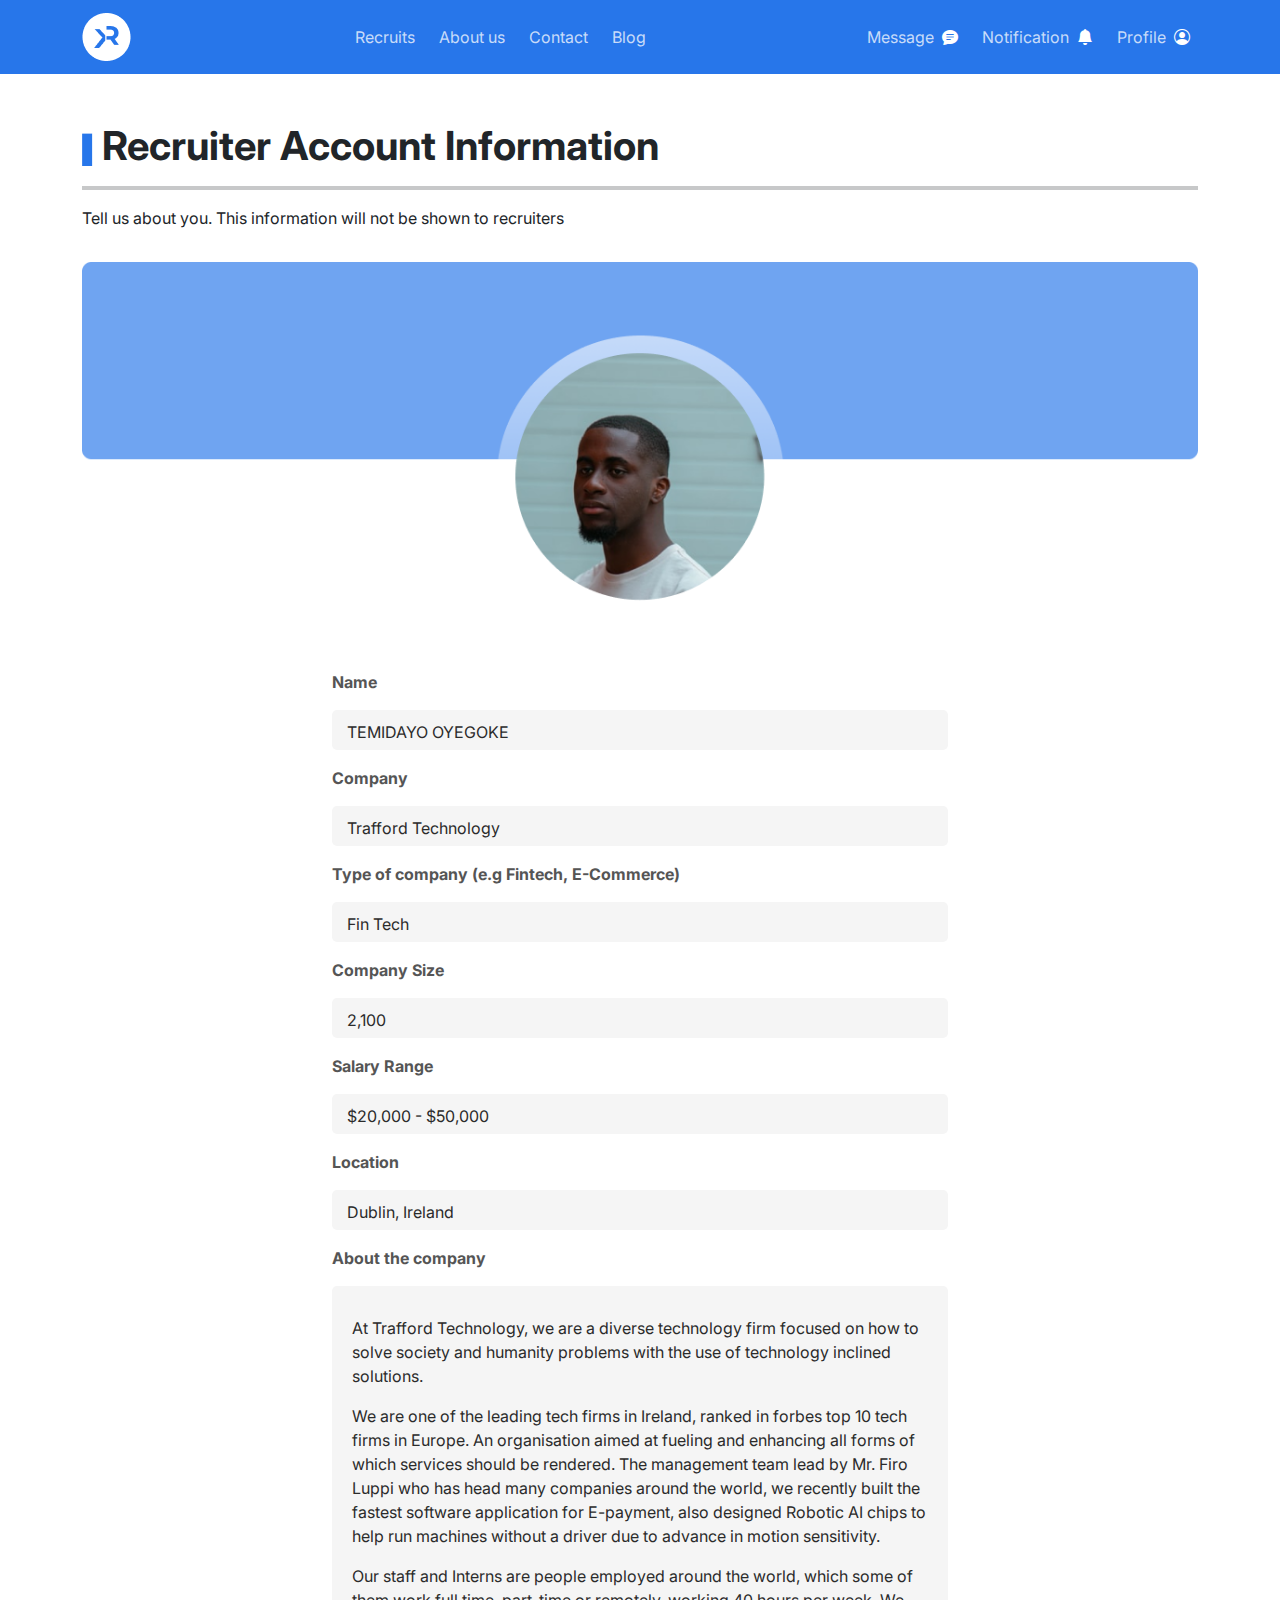
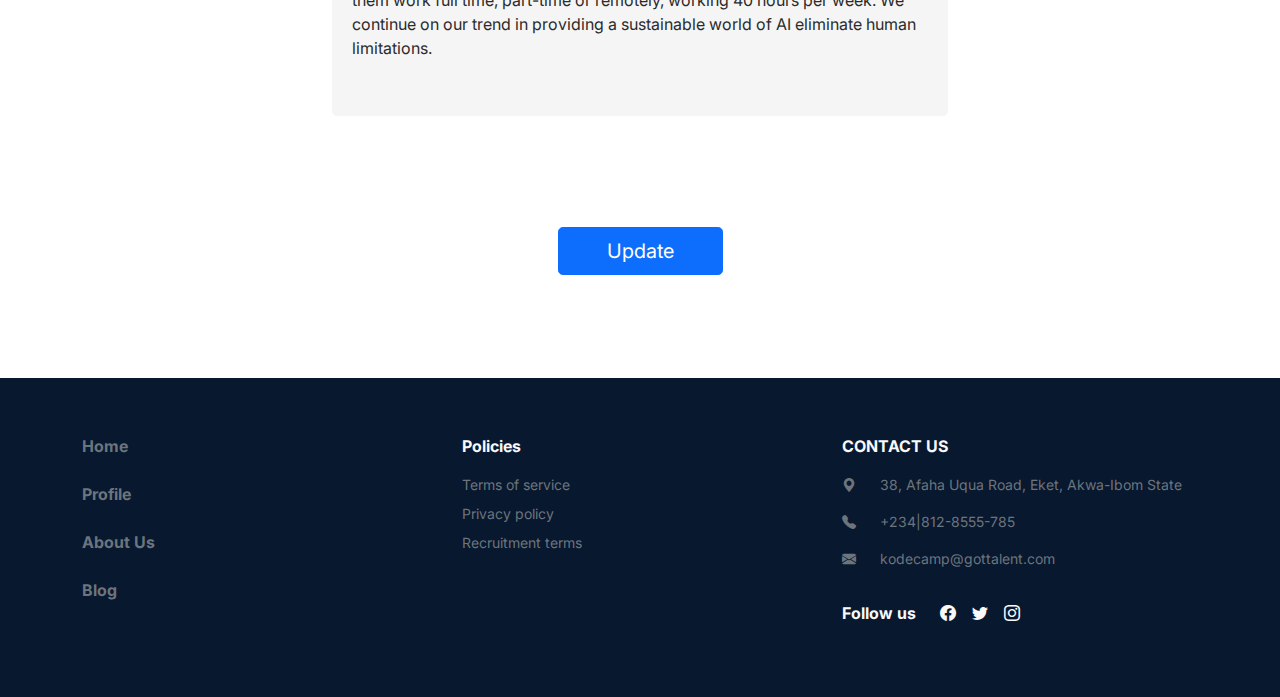
==== index.html @ 7f51b250 "first commit" ====
<!DOCTYPE html>
<html lang="en">
<head>
    <meta charset="UTF-8">
    <meta http-equiv="X-UA-Compatible" content="IE=edge">
    <meta name="viewport" content="width=device-width, initial-scale=1.0">
    <link rel="stylesheet" href="css/bootstrap.min.css">
    <link rel="stylesheet" href="css/profile-page.css">
    <!-- BOOTSTRAP ICON -->
    <link rel="stylesheet" href="https://cdn.jsdelivr.net/npm/bootstrap-icons@1.8.3/font/bootstrap-icons.css">
    <!-- GOOGLE FONT -->
    <link rel="preconnect" href="https://fonts.googleapis.com">
    <link rel="preconnect" href="https://fonts.gstatic.com" crossorigin>
    <link href="https://fonts.googleapis.com/css2?family=Inter&display=swap" rel="stylesheet">
    <title>Profile Page</title>
</head>
<body>
    <header>
        <nav class="navbar navbar-expand-lg navbar-dark bg-blue">
            <div class="container">
              <a class="navbar-brand me-5 pe-5 active" aria-current="page" href="home.html"><img src="img/pp-logo.png" alt="Logo"></a>
              <button class="navbar-toggler" type="button" data-bs-toggle="collapse" data-bs-target="#navbarSupportedContent" aria-controls="navbarSupportedContent" aria-expanded="false" aria-label="Toggle navigation">
                <span class="navbar-toggler-icon"></span>
              </button>
              <div class="collapse navbar-collapse" id="navbarSupportedContent">
                <ul class="navbar-nav ms-lg-5 ps-lg-5 mb-2 mb-lg-0">
                  <li class="nav-item">
                    <a class="nav-link ms-lg-4" href="recruit.html">Recruits</a>
                  </li>
                  <li class="nav-item">
                    <a class="nav-link ms-lg-2" href="about-us-logged-in.html">About us</a>
                  </li>
                  <li class="nav-item">
                    <a class="nav-link ms-lg-2" href="contact-page-logged-in.html">Contact</a>
                  </li>
                  <li class="nav-item">
                    <a class="nav-link ms-lg-2" href="blog-login.html">Blog</a>
                  </li>
                </ul>
                <ul class="navbar-nav ms-lg-auto mb-2 mb-lg-0">
                    <li class="nav-item">
                      <a class="nav-link me-lg-2" href="message.html">Message<i class="bi bi-chat-text-fill text-white ms-2"></i></a>
                    </li>
                    <li class="nav-item">
                      <a class="nav-link me-lg-2" href="#">Notification<i class="bi bi-bell-fill text-white ms-2"></i></a>
                    </li>
                    <li class="nav-item">
                      <a class="nav-link" href="#">Profile<i class="bi bi-person-circle text-white ms-2"></i></a>
                    </li>
                </ul>
              </div>
            </div>
          </nav>
    </header>
    <div class="recruiter-info py-5">
        <div class="container">
            <h2 class="fs-1 pt fw-bold"><img src="img/pp-rectangle.png" alt=""> Recruiter Account Information</h2>
            <hr class="pt-1">
            <p>Tell us about you. This information will not be shown to recruiters</p>
            <img src="img/pp-picture.png" class="img-fluid mt-3" alt="">
        </div>
    </div>
    <div class="profile-info">
        <div class="container p-container w-50">
            <div class="row">
                <div class="col-lg-12">
                    <p class="fw-bold">Name</p>
                    <p class="input-box">TEMIDAYO OYEGOKE</p>
                </div>
                <div class="col-lg-12">
                    <p class="fw-bold">Company</p>
                    <p class="input-box">Trafford Technology</p>
                </div>
                <div class="col-lg-12 long-word">
                    <p class="fw-bold">Type of company (e.g Fintech, E-Commerce)</p>
                    <p class="input-box">Fin Tech</p>
                </div>
                <div class="col-lg-12">
                    <p class="fw-bold">Company Size</p>
                    <p class="input-box">2,100</p>
                </div>
                <div class="col-lg-12">
                    <p class="fw-bold">Salary Range</p>
                    <p class="input-box">$20,000 - $50,000</p>
                </div>
                <div class="col-lg-12">
                    <p class="fw-bold">Location</p>
                    <p class="input-box">Dublin, Ireland</p>
                </div>
                <div class="col-lg-12 mb-5 pb-5">
                    <p class="fw-bold">About the company</p>
                    <div class="input-box1 ">
                        <p>At Trafford Technology, we are a diverse technology firm focused on how to solve society and humanity problems with the use of technology inclined solutions.</p> <p> We are one of the leading tech firms in Ireland, ranked in forbes top 10 tech firms in Europe. An organisation aimed at fueling and enhancing all forms of which services should be rendered. The management team lead by Mr. Firo Luppi who has head many companies around the world, we recently built the fastest software application for E-payment, also designed Robotic AI chips to help run machines without a driver due to advance in motion sensitivity.</p> <p> Our staff and Interns are people employed around the world, which some of them work full time, part-time or remotely, working 40 hours per week. We continue on our trend in providing a sustainable world of AI eliminate human limitations.</p>
                    </div>
                </div>
            </div>
            <div class="btn d-flex align-items-center justify-content-center my-5">
                <a href="updated-pp.html" role="button" class="btn btn-primary btn-lg px-5 py-2 mb-5">Update</a>
            </div>
        </div>
    </div>
    <!-- <div class="form container w-50 pb-5">
        <div class="mb-3">
            <label for="exampleFormControlInput1" class="form-label fw-bold">Name</label>
            <input type="text" class="form-control border-0 form-color" id="exampleFormControlInput1" placeholder="TEMIDAYO OYEGOKE">
        </div>
        <div class="mb-3">
            <label for="exampleFormControlInput1" class="form-label fw-bold">Company</label>
            <input type="text" class="form-control border-0 form-color" id="exampleFormControlInput1" placeholder="Trafford Technology">
        </div>
        <div class="mb-3">
            <label for="exampleFormControlInput1" class="form-label fw-bold">Type of company (e.g Fintech, E-Commerce)</label>
            <input type="text" class="form-control border-0 form-color" id="exampleFormControlInput1" placeholder="Fin Tech">
        </div>
        <div class="mb-3 ">
            <label for="exampleFormControlInput1" class="form-label fw-bold">Company Size</label>
            <input type="text" class="form-control border-0 form-color" id="exampleFormControlInput1" placeholder="2,100">
        </div>
        <div class="mb-3">
            <label for="exampleFormControlInput1" class="form-label fw-bold">Salary Range </label>
            <input type="text" class="form-control border-0 form-color" id="exampleFormControlInput1" placeholder="$20,000 - $50,000">
        </div>
        <div class="mb-3">
            <label for="exampleFormControlInput1" class="form-label fw-bold">Location</label>
            <input type="text" class="form-control border-0 form-color" id="exampleFormControlInput1" placeholder="Dublin, Ireland">
        </div>
        <div class="mb-3">
            <label for="exampleFormControlTextarea1" class="form-label fw-bold">About the company</label>
            <textarea class="form-control border-0 form-color pt-3" id="exampleFormControlTextarea1" rows="14">At Trafford Technology, we are a diverse technology firm focused on how to solve society and humanity problems with the use of technology inclined solutions.
                
We are one of the leading tech firms in Ireland, ranked in forbes top 10 tech firms in Europe. An organisation aimed at fueling and enhancing all forms of which services should be rendered. The management team lead by Mr. Firo Luppi who has head many companies around the world, we recently built the fastest software application for E-payment, also designed Robotic AI chips to help run machines without a driver due to advance in motion sensitivity.

Our staff and Interns are people employed around the world, which some of them work full time, part-time or remotely, working 40 hours per week. We continue on our trend in providing a sustainable world of AI eliminate human limitations.
            </textarea>
        </div>
        <div class="btn d-flex align-items-center justify-content-center mt-5">
            <a href="updated-pp.html" role="button" class="btn btn-primary btn-lg px-5 py-2 mb-5">Update</a>
        </div>
    </div> -->
    <footer class="bg-footer">
        <div class="container py-5">
            <div class="row py-2">
                <div class="col-lg-8 col-md-8 col-12">
                    <div class="row">
                        <div class="col-lg-6 col-md-6 col-12">
                            <ul class="list-unstyled fw-bold">
                                <li class="mb-4">
                                    <a class="text-decoration-none link-secondary" href="home.html">Home</a>
                                </li>
                                <li class="mb-4">
                                    <a class="text-decoration-none link-secondary" href="#">Profile</a>
                                </li>
                                <li class="mb-4">
                                    <a class="text-decoration-none link-secondary" href="about-us-logged-in.html">About Us</a>
                                </li>
                                <li class="mb-4">
                                    <a class="text-decoration-none link-secondary" href="blog-login.html">Blog</a>
                                </li>
                            </ul>
                        </div>
                        <div class="col-lg-6 col-md-6 col-12">
                            <p class="fw-bold text-light">Policies</p>
                                <ul class="list-unstyled fs-14">
                                    <li class="pb-2">
                                        <a class="text-decoration-none link-secondary" href="#">Terms of service</a>
                                    </li>
                                    <li class="pb-2">
                                        <a class="text-decoration-none link-secondary" href="#">Privacy policy</a>
                                    </li>
                                    <li class="pb-2">
                                        <a class="text-decoration-none link-secondary" href="#">Recruitment terms</a>
                                    </li>
                                </ul>
                        </div>
                    </div>
                </div>
                <div class="col-lg-4 col-md-4 col-12">
                    <p class="fw-bold text-light">CONTACT US</p>
                    <ul class="list-unstyled fs-14">
                        <li>
                            <div class="d-flex text-secondary">
                                <i class="bi bi-geo-alt-fill me-4"></i>
                                <p>38, Afaha Uqua Road, Eket, Akwa-Ibom State</p>
                            </div>
                        </li>
                        <li>
                            <div class="d-flex text-secondary">
                                <i class="bi bi-telephone-fill me-4"></i>
                                <p>+234|812-8555-785</p>
                            </div>
                        </li>
                        <li>
                            <div class="d-flex text-secondary">
                                <i class="bi bi-envelope-fill me-4"></i>
                                <p>kodecamp@gottalent.com</p>
                            </div>
                        </li>
                    </ul>
                    <div class="d-flex">
                        <p class="fw-bold text-light me-4">Follow us</p>
                        <a href="#" class="me-3 text-decoration-none link-light"><i class="bi bi-facebook"></i></a>
                        <a href="#" class="me-3 text-decoration-none link-light"><i class="bi bi-twitter"></i></a>
                        <a href="#" class="me-3 text-decoration-none link-light"><i class="bi bi-instagram"></i></a>
                    </div>
                    
                </div>
            </div>
        </div>
    </footer>
    <script src="js/bootstrap.min.js"></script>
</body>
</html>
---- css/profile-page.css ----
body{font-family: 'Inter', sans-serif;}

.bg-blue {
    background-color: rgba(39, 118, 234, 1);
}

.navbar-dark .navbar-nav .nav-link {
    color: rgba(255,255,255,.75);
}

.bg-footer {
    background-color: rgba(8, 24, 47, 1);
}

.fs-14 {
    font-size: 14px;
}

.mobile {
    display: none;
}

.profile-info{
    color: #555555;
}

/* .form-color{
    background-color: #F5F5F5;
} */

.input-box{
    color: #2B2B2B;
    background-color: #F5F5F5;
    padding: 10px 15px;
    border-radius: 5px;
    height: 40px;
    width: 100%;
}

.input-box1{
    color: #2B2B2B;
    background-color: #F5F5F5;
    padding: 30px 20px 0;
    border-radius: 5px;
    height: 100%;
    width: 100%;
}

@media (max-width: 992px) {
    .mobile {
        display: block;
    }

    .navbar-nav i {
        display: none;
    }

    .navbar-nav {
        font-weight: bold;
    }
}

@media(max-width: 769px){
    .p-container{
        width: 75% !important;
    }

    /* .form{
        width: 75% !important;
    } */
}

@media(max-width: 426px){
    /* .form{
        width: 100% !important;
    } */
    .p-container{
        width: 100% !important;
    }
}
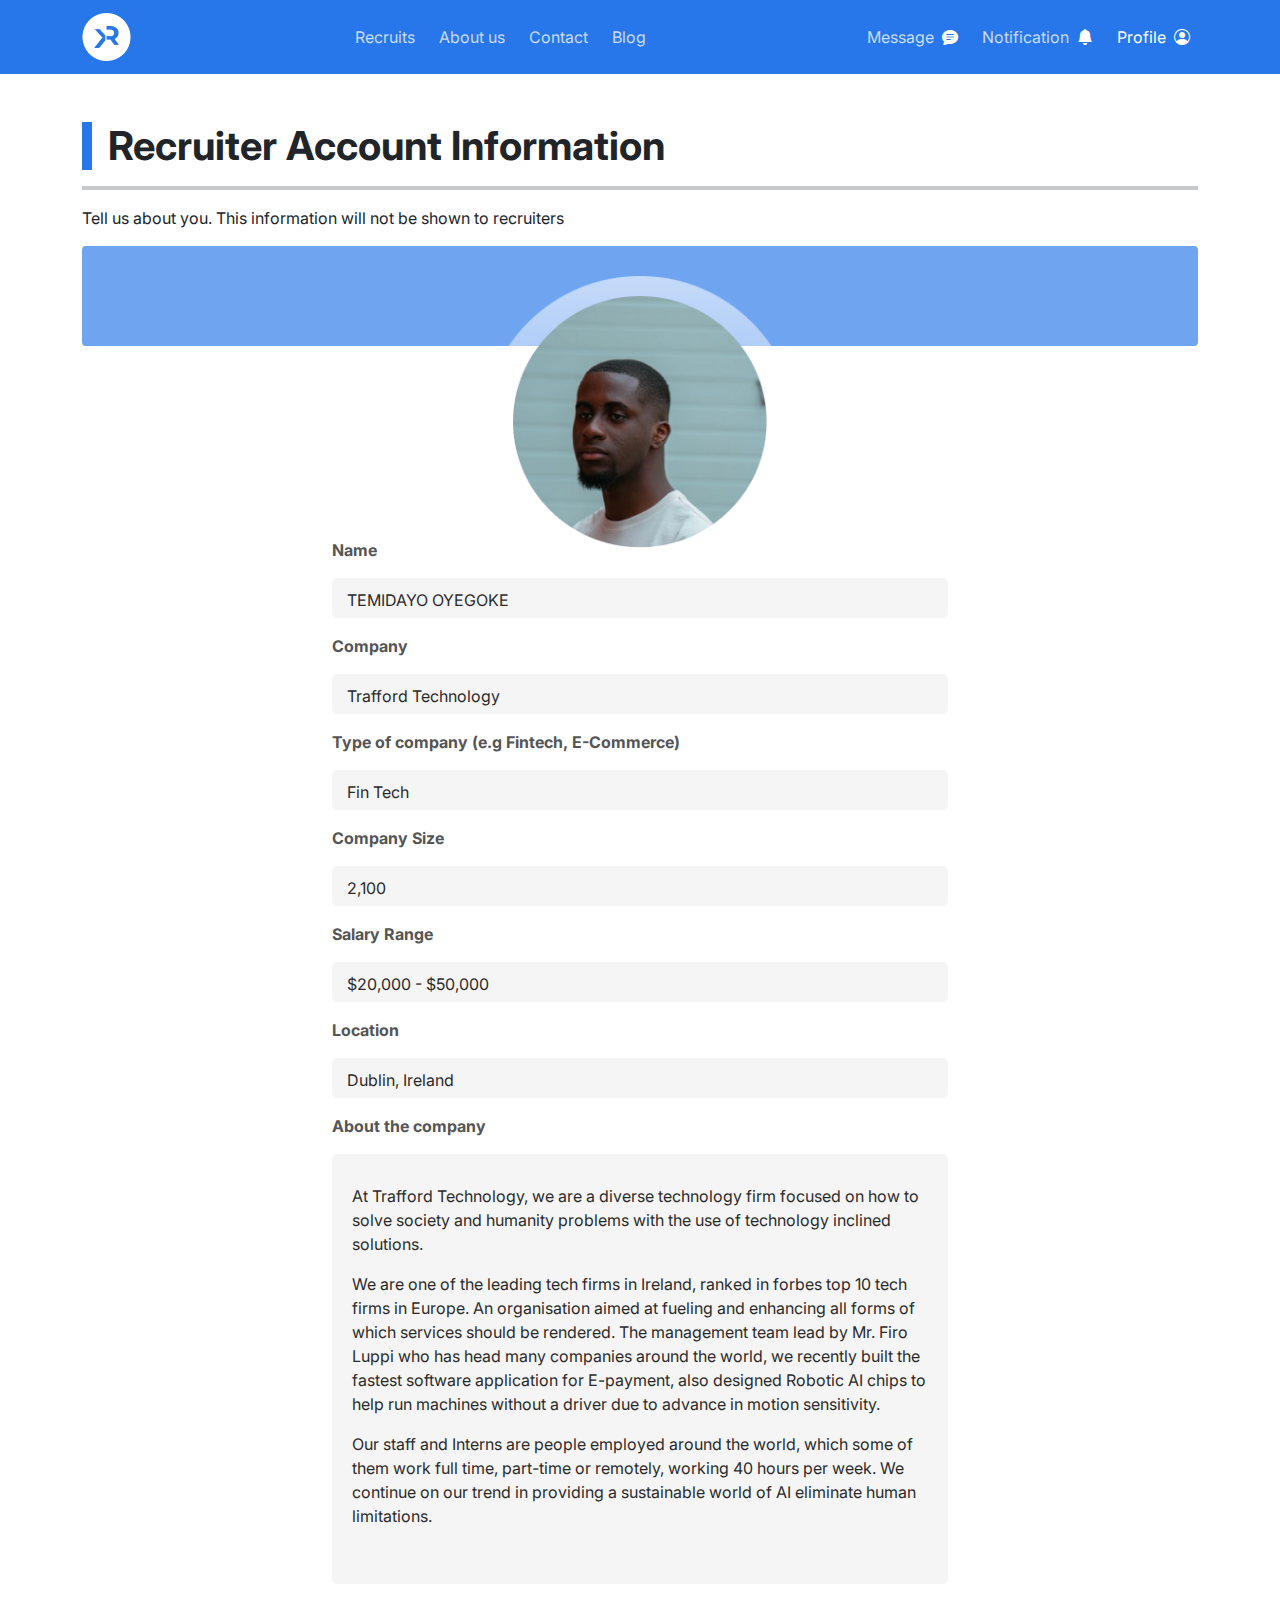
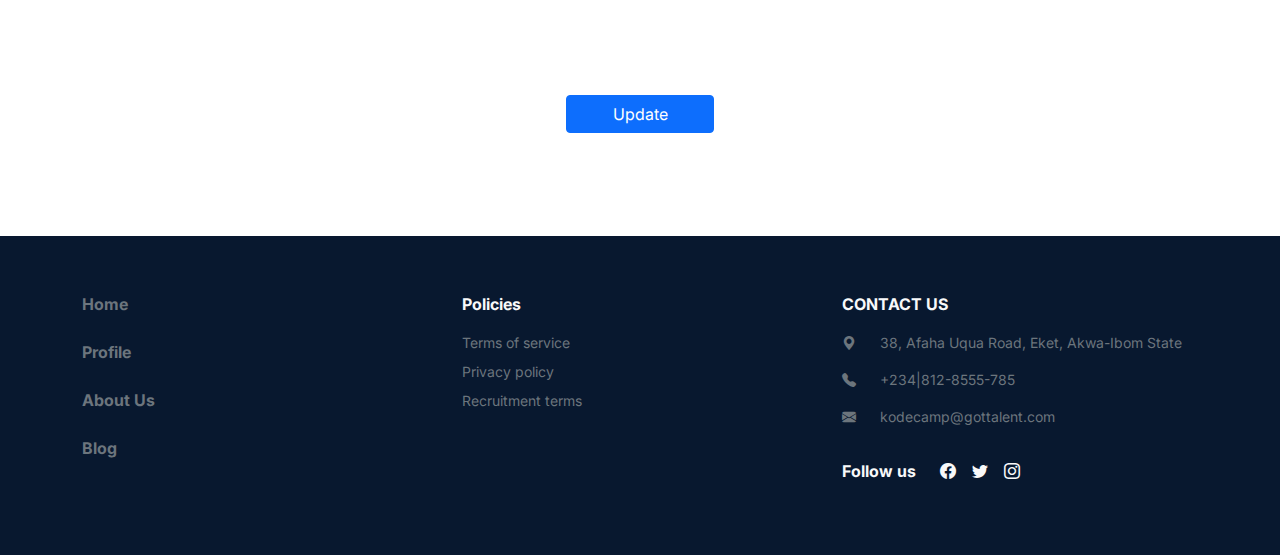
==== commit 840840d4: "changes" ====
--- a/index.html
+++ b/index.html
@@ -18,12 +18,15 @@
     <header>
         <nav class="navbar navbar-expand-lg navbar-dark bg-blue">
             <div class="container">
-              <a class="navbar-brand me-5 pe-5 active" aria-current="page" href="home.html"><img src="img/pp-logo.png" alt="Logo"></a>
+              <a class="navbar-brand me-5 pe-5" aria-current="page" href="home.html"><img src="img/pp-logo.png" alt="Logo"></a>
               <button class="navbar-toggler" type="button" data-bs-toggle="collapse" data-bs-target="#navbarSupportedContent" aria-controls="navbarSupportedContent" aria-expanded="false" aria-label="Toggle navigation">
                 <span class="navbar-toggler-icon"></span>
               </button>
               <div class="collapse navbar-collapse" id="navbarSupportedContent">
                 <ul class="navbar-nav ms-lg-5 ps-lg-5 mb-2 mb-lg-0">
+                  <li class="nav-item">
+                    <a class="nav-link ms-lg-4 mobile active" aria-current="page" href="home.html">Home</a>
+                  </li>
                   <li class="nav-item">
                     <a class="nav-link ms-lg-4" href="recruit.html">Recruits</a>
                   </li>
@@ -45,22 +48,30 @@
                       <a class="nav-link me-lg-2" href="#">Notification<i class="bi bi-bell-fill text-white ms-2"></i></a>
                     </li>
                     <li class="nav-item">
-                      <a class="nav-link" href="#">Profile<i class="bi bi-person-circle text-white ms-2"></i></a>
+                      <a class="nav-link active" href="profile-page.html">Profile<i class="bi bi-person-circle text-white ms-2"></i></a>
+                    </li>
+                    <li class="nav-item">
+                      <a class="nav-link mobile" href="sign-in.html">Logout</a>
                     </li>
                 </ul>
               </div>
             </div>
           </nav>
     </header>
-    <div class="recruiter-info py-5">
-        <div class="container">
-            <h2 class="fs-1 pt fw-bold"><img src="img/pp-rectangle.png" alt=""> Recruiter Account Information</h2>
-            <hr class="pt-1">
-            <p>Tell us about you. This information will not be shown to recruiters</p>
-            <img src="img/pp-picture.png" class="img-fluid mt-3" alt="">
+    <div class="recruiter-info container py-5">
+        <div class="row">
+            <div class="col-12">
+                <h2 class="fs-1 pt fw-bold ps-3" style="border-left: 10px solid #2776EA;">Recruiter Account Information</h2>
+                <hr class="pt-1">
+                <p>Tell us about you. This information will not be shown to recruiters</p>
+                <div style="height: 100px; background: #6FA4F1;" class="rounded images position-relative mb-5">
+                    <img src="img/pp-circle.png" class="position-absolute img1 start-50 translate-middle-x img-fluid" alt="">
+                    <img src="img/pp-man.png" class="position-absolute top-50 img2 start-50 translate-middle-x img-fluid" alt="picture">
+                </div>
+            </div>
         </div>
     </div>
-    <div class="profile-info">
+    <div class="profile-info mt-5 pt-lg-5 pt-md-0 pt-0">
         <div class="container p-container w-50">
             <div class="row">
                 <div class="col-lg-12">
@@ -95,54 +106,17 @@
                 </div>
             </div>
             <div class="btn d-flex align-items-center justify-content-center my-5">
-                <a href="updated-pp.html" role="button" class="btn btn-primary btn-lg px-5 py-2 mb-5">Update</a>
+                <a href="updated-pp.html" role="button" class="btn btn-primary mb-5 w-25">Update</a>
             </div>
         </div>
     </div>
-    <!-- <div class="form container w-50 pb-5">
-        <div class="mb-3">
-            <label for="exampleFormControlInput1" class="form-label fw-bold">Name</label>
-            <input type="text" class="form-control border-0 form-color" id="exampleFormControlInput1" placeholder="TEMIDAYO OYEGOKE">
-        </div>
-        <div class="mb-3">
-            <label for="exampleFormControlInput1" class="form-label fw-bold">Company</label>
-            <input type="text" class="form-control border-0 form-color" id="exampleFormControlInput1" placeholder="Trafford Technology">
-        </div>
-        <div class="mb-3">
-            <label for="exampleFormControlInput1" class="form-label fw-bold">Type of company (e.g Fintech, E-Commerce)</label>
-            <input type="text" class="form-control border-0 form-color" id="exampleFormControlInput1" placeholder="Fin Tech">
-        </div>
-        <div class="mb-3 ">
-            <label for="exampleFormControlInput1" class="form-label fw-bold">Company Size</label>
-            <input type="text" class="form-control border-0 form-color" id="exampleFormControlInput1" placeholder="2,100">
-        </div>
-        <div class="mb-3">
-            <label for="exampleFormControlInput1" class="form-label fw-bold">Salary Range </label>
-            <input type="text" class="form-control border-0 form-color" id="exampleFormControlInput1" placeholder="$20,000 - $50,000">
-        </div>
-        <div class="mb-3">
-            <label for="exampleFormControlInput1" class="form-label fw-bold">Location</label>
-            <input type="text" class="form-control border-0 form-color" id="exampleFormControlInput1" placeholder="Dublin, Ireland">
-        </div>
-        <div class="mb-3">
-            <label for="exampleFormControlTextarea1" class="form-label fw-bold">About the company</label>
-            <textarea class="form-control border-0 form-color pt-3" id="exampleFormControlTextarea1" rows="14">At Trafford Technology, we are a diverse technology firm focused on how to solve society and humanity problems with the use of technology inclined solutions.
-                
-We are one of the leading tech firms in Ireland, ranked in forbes top 10 tech firms in Europe. An organisation aimed at fueling and enhancing all forms of which services should be rendered. The management team lead by Mr. Firo Luppi who has head many companies around the world, we recently built the fastest software application for E-payment, also designed Robotic AI chips to help run machines without a driver due to advance in motion sensitivity.
-
-Our staff and Interns are people employed around the world, which some of them work full time, part-time or remotely, working 40 hours per week. We continue on our trend in providing a sustainable world of AI eliminate human limitations.
-            </textarea>
-        </div>
-        <div class="btn d-flex align-items-center justify-content-center mt-5">
-            <a href="updated-pp.html" role="button" class="btn btn-primary btn-lg px-5 py-2 mb-5">Update</a>
-        </div>
-    </div> -->
     <footer class="bg-footer">
         <div class="container py-5">
             <div class="row py-2">
                 <div class="col-lg-8 col-md-8 col-12">
                     <div class="row">
                         <div class="col-lg-6 col-md-6 col-12">
+                            <p class="fw-bold text-light mobile">Quick Links</p>
                             <ul class="list-unstyled fw-bold">
                                 <li class="mb-4">
                                     <a class="text-decoration-none link-secondary" href="home.html">Home</a>
--- a/css/profile-page.css
+++ b/css/profile-page.css
@@ -3,31 +3,28 @@
 .bg-blue {
     background-color: rgba(39, 118, 234, 1);
 }
-
 .navbar-dark .navbar-nav .nav-link {
     color: rgba(255,255,255,.75);
 }
-
 .bg-footer {
     background-color: rgba(8, 24, 47, 1);
 }
-
 .fs-14 {
     font-size: 14px;
 }
-
 .mobile {
     display: none;
 }
-
+.img2 {
+    height: 28vh;
+}
+.img1 {
+    top: 30%;
+    height: 35vh;
+}
 .profile-info{
     color: #555555;
 }
-
-/* .form-color{
-    background-color: #F5F5F5;
-} */
-
 .input-box{
     color: #2B2B2B;
     background-color: #F5F5F5;
@@ -36,7 +33,6 @@
     height: 40px;
     width: 100%;
 }
-
 .input-box1{
     color: #2B2B2B;
     background-color: #F5F5F5;
@@ -45,7 +41,6 @@
     height: 100%;
     width: 100%;
 }
-
 @media (max-width: 992px) {
     .mobile {
         display: block;
@@ -59,22 +54,16 @@
         font-weight: bold;
     }
 }
-
 @media(max-width: 769px){
     .p-container{
         width: 75% !important;
     }
-
-    /* .form{
-        width: 75% !important;
-    } */
 }
-
 @media(max-width: 426px){
-    /* .form{
-        width: 100% !important;
-    } */
     .p-container{
         width: 100% !important;
     }
+    .btn a{
+        width: 40% !important;
+    }
 }
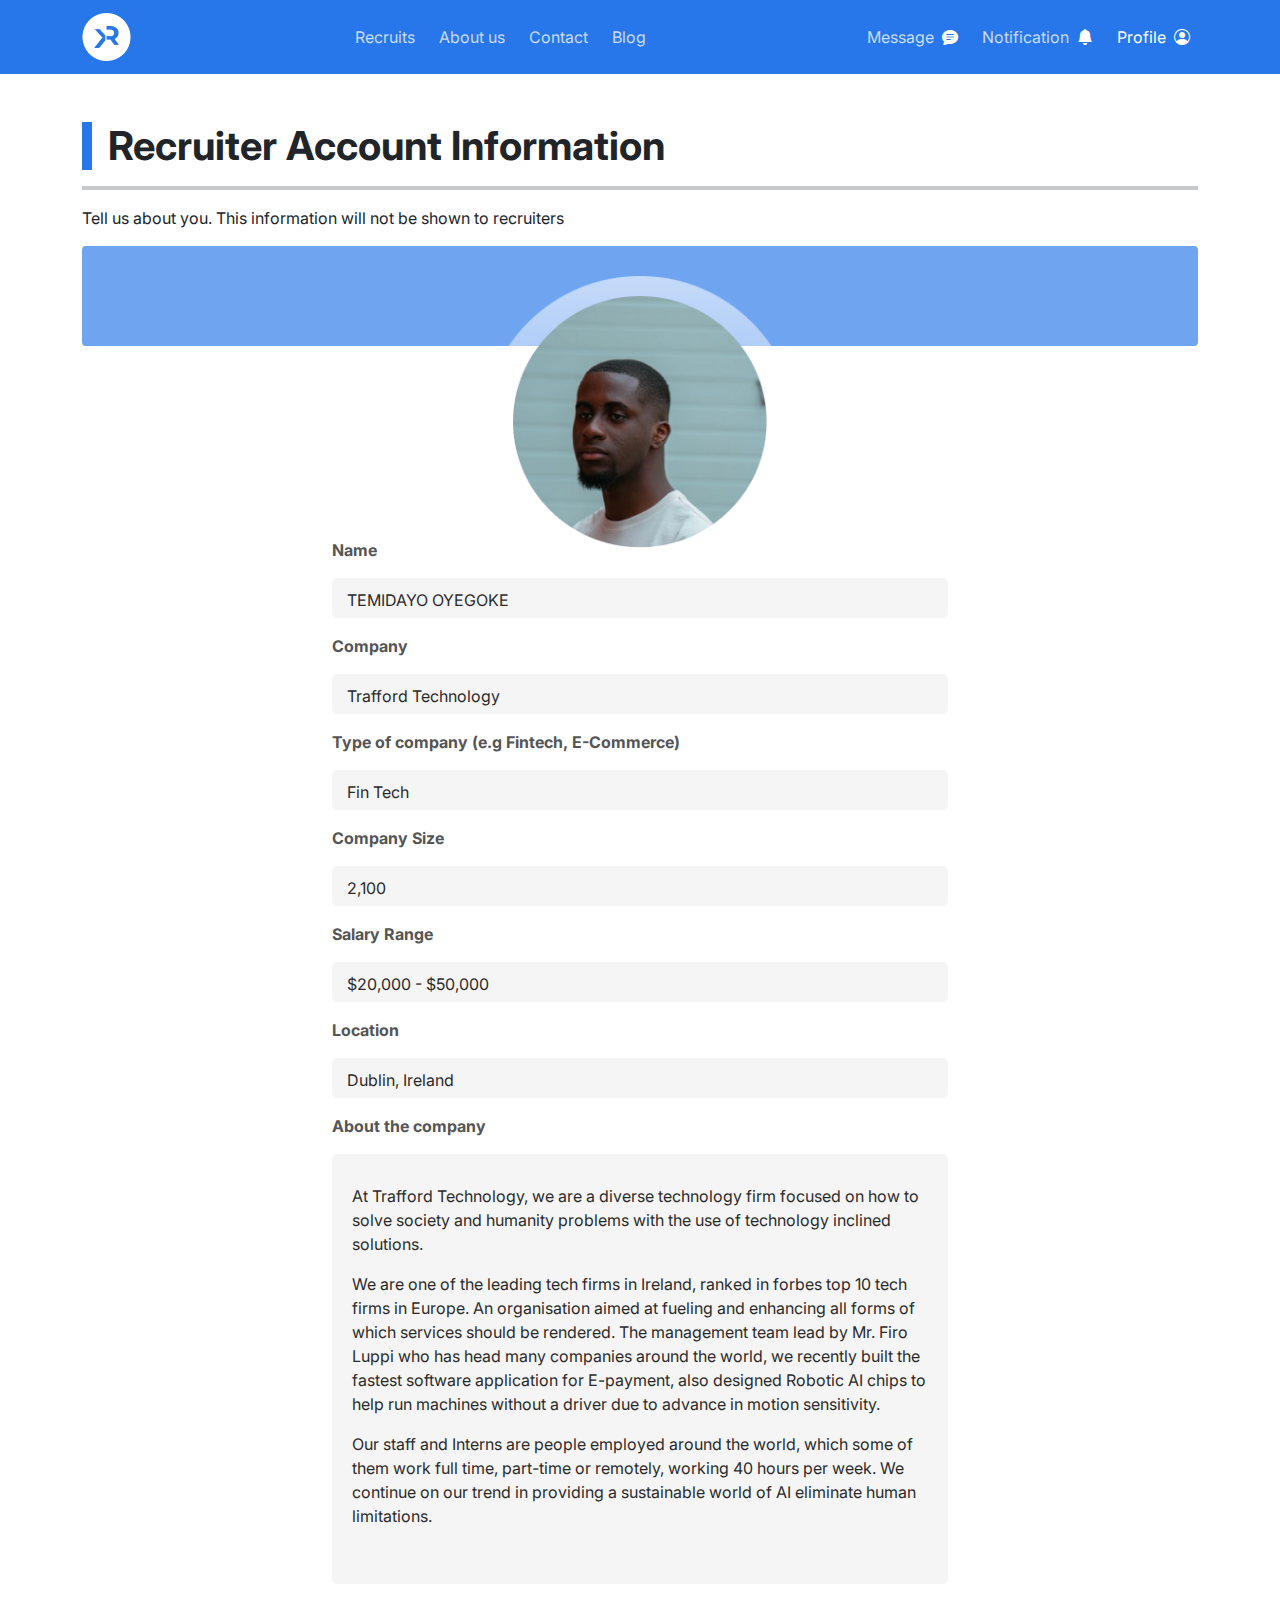
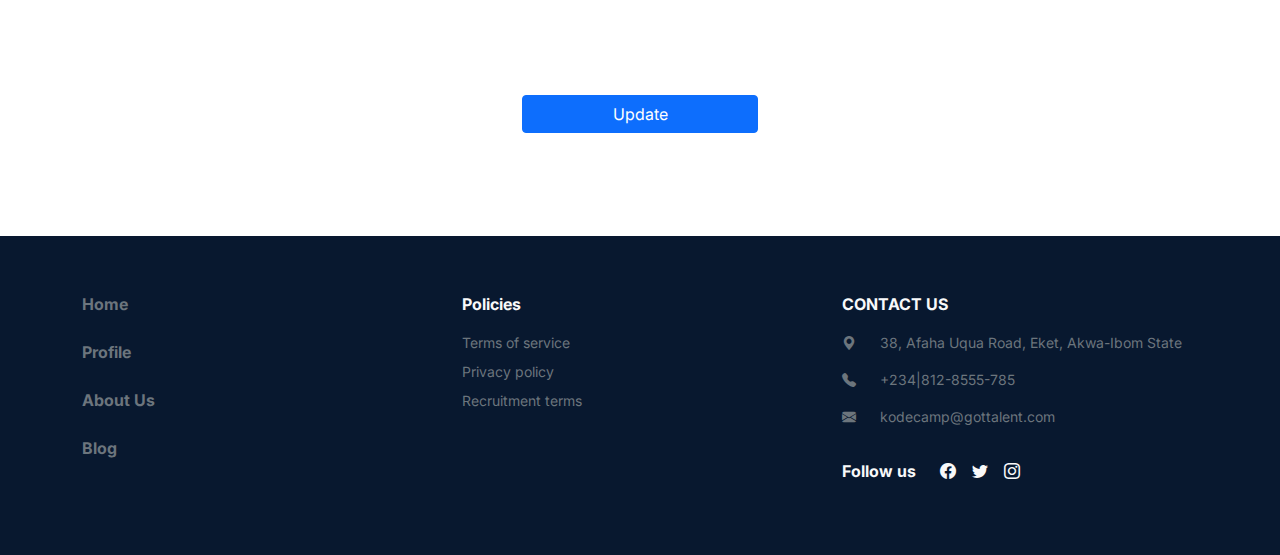
==== commit b28b9722: "Modal addition" ====
--- a/index.html
+++ b/index.html
@@ -25,7 +25,7 @@
               <div class="collapse navbar-collapse" id="navbarSupportedContent">
                 <ul class="navbar-nav ms-lg-5 ps-lg-5 mb-2 mb-lg-0">
                   <li class="nav-item">
-                    <a class="nav-link ms-lg-4 mobile active" aria-current="page" href="home.html">Home</a>
+                    <a class="nav-link ms-lg-4 mobile" aria-current="page" href="home.html">Home</a>
                   </li>
                   <li class="nav-item">
                     <a class="nav-link ms-lg-4" href="recruit.html">Recruits</a>
@@ -106,7 +106,7 @@
                 </div>
             </div>
             <div class="btn d-flex align-items-center justify-content-center my-5">
-                <a href="updated-pp.html" role="button" class="btn btn-primary mb-5 w-25">Update</a>
+                <a href="profile-edit-page.html" role="button" class="btn btn-primary mb-5 w-25">Update</a>
             </div>
         </div>
     </div>
@@ -122,7 +122,7 @@
                                     <a class="text-decoration-none link-secondary" href="home.html">Home</a>
                                 </li>
                                 <li class="mb-4">
-                                    <a class="text-decoration-none link-secondary" href="#">Profile</a>
+                                    <a class="text-decoration-none link-secondary" href="profile-page.html">Profile</a>
                                 </li>
                                 <li class="mb-4">
                                     <a class="text-decoration-none link-secondary" href="about-us-logged-in.html">About Us</a>
--- a/css/profile-page.css
+++ b/css/profile-page.css
@@ -41,6 +41,9 @@
     height: 100%;
     width: 100%;
 }
+.btn a{
+    width: 40% !important;
+}
 @media (max-width: 992px) {
     .mobile {
         display: block;
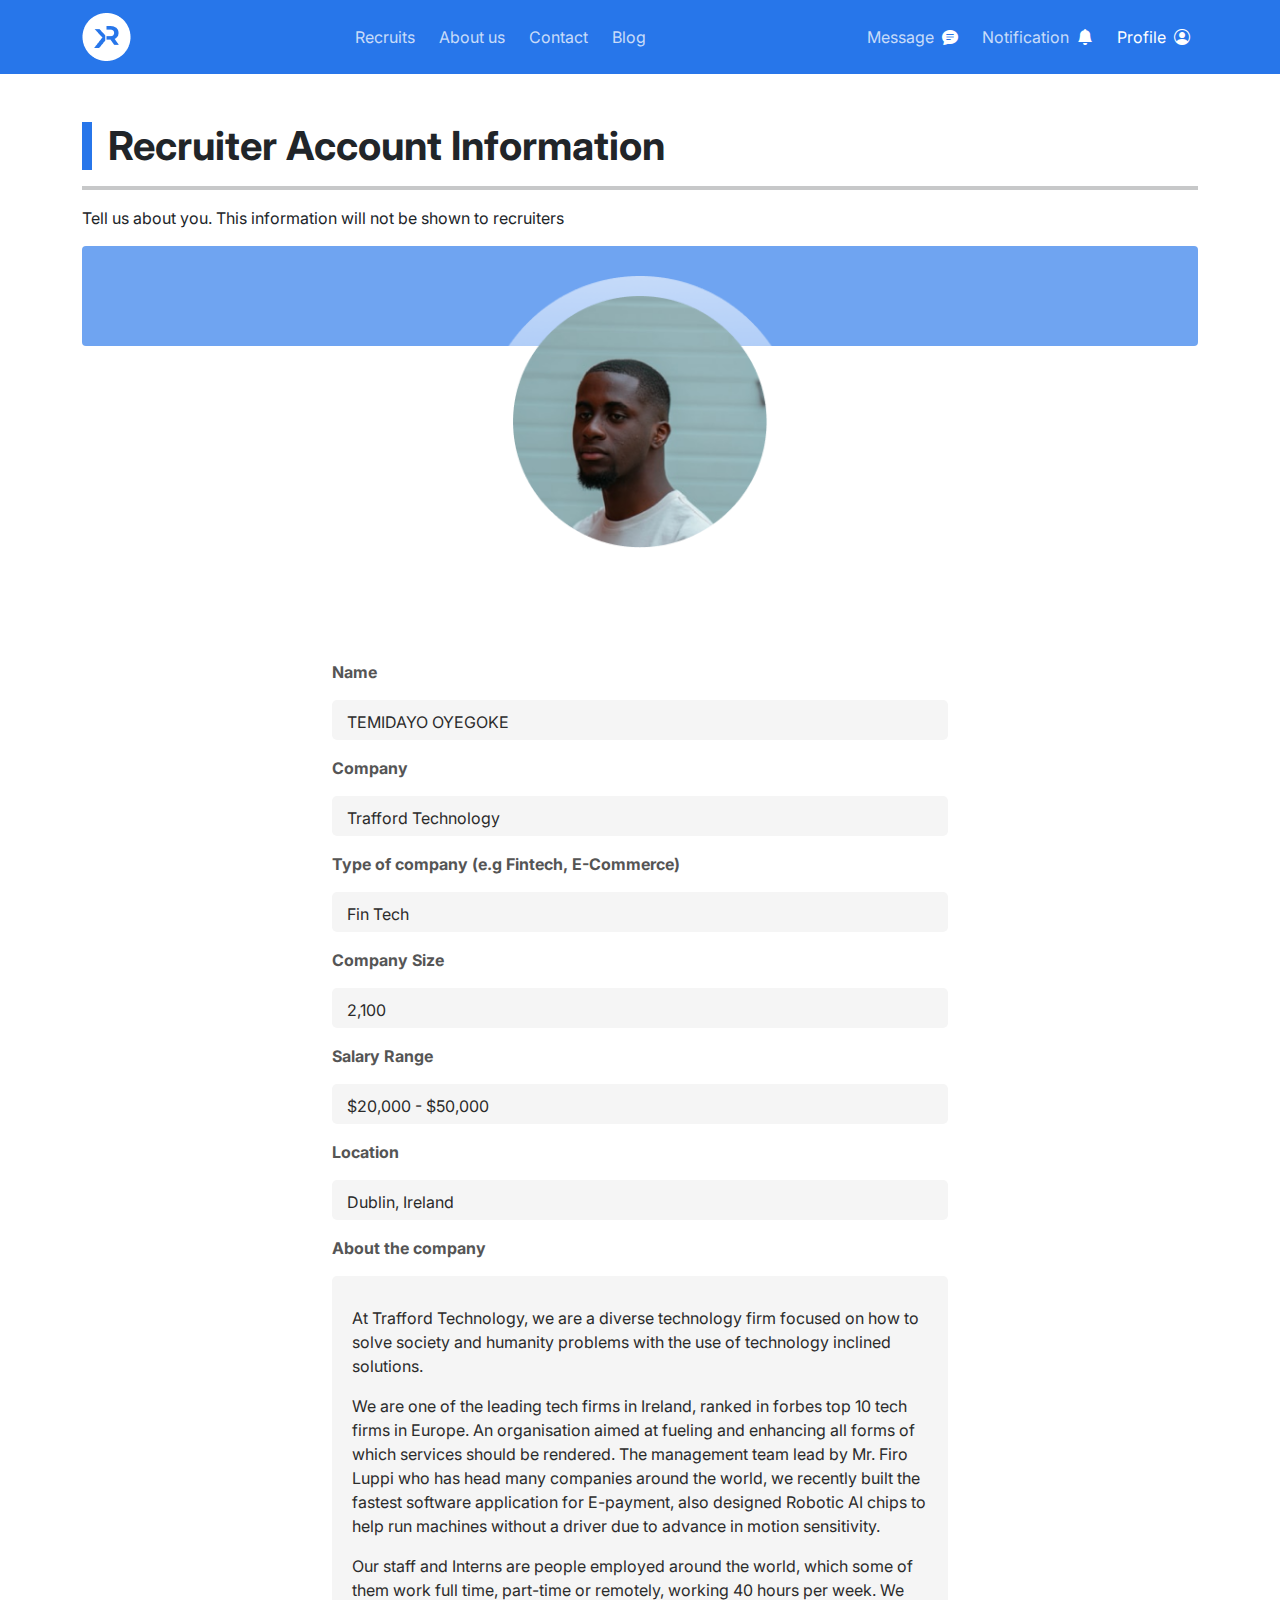
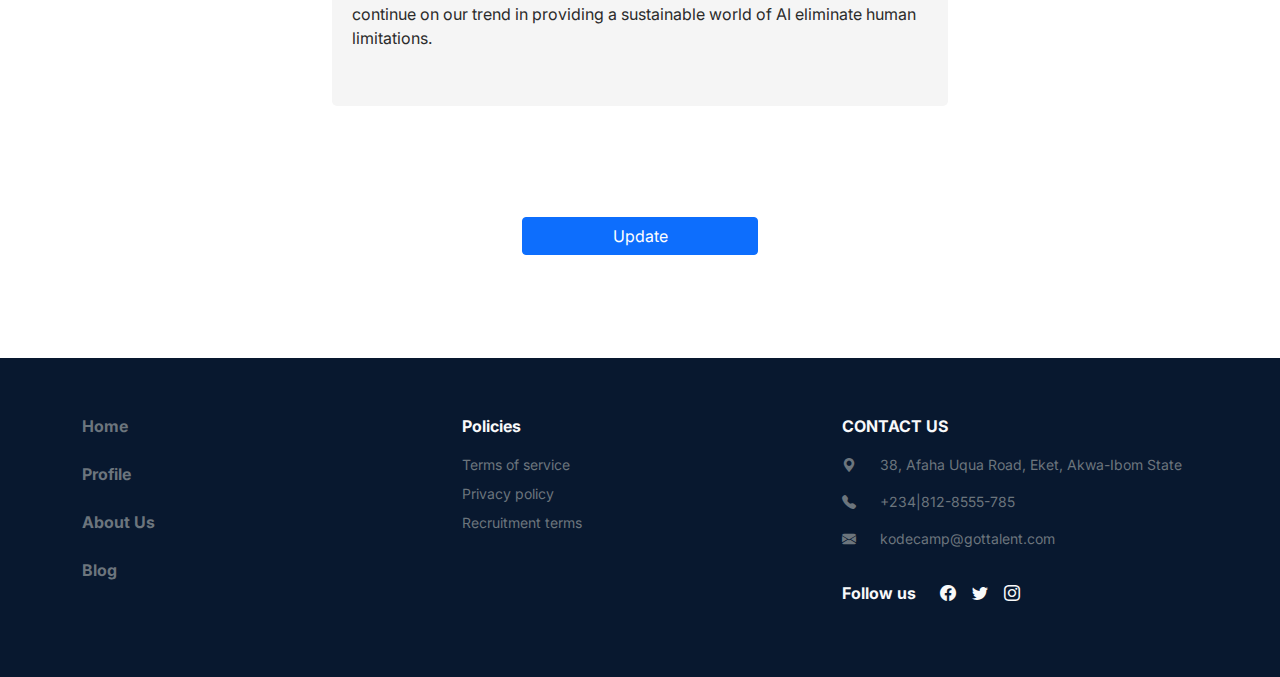
==== commit 18350177: "check" ====
--- a/index.html
+++ b/index.html
@@ -58,20 +58,22 @@
             </div>
           </nav>
     </header>
-    <div class="recruiter-info container py-5">
+    <div class="recruiter-info container py-5" style="height: 58vh;">
         <div class="row">
             <div class="col-12">
                 <h2 class="fs-1 pt fw-bold ps-3" style="border-left: 10px solid #2776EA;">Recruiter Account Information</h2>
                 <hr class="pt-1">
                 <p>Tell us about you. This information will not be shown to recruiters</p>
-                <div style="height: 100px; background: #6FA4F1;" class="rounded images position-relative mb-5">
-                    <img src="img/pp-circle.png" class="position-absolute img1 start-50 translate-middle-x img-fluid" alt="">
-                    <img src="img/pp-man.png" class="position-absolute top-50 img2 start-50 translate-middle-x img-fluid" alt="picture">
+                <div class="imagesp">
+                    <div style="min-height: 100px; background: #6FA4F1;" class="rounded position-relative mb-5">
+                        <img src="img/pp-circle.png" class="position-absolute img1 start-50 translate-middle-x img-fluid" alt="">
+                        <img src="img/pp-man.png" class="position-absolute top-50 img2 start-50 translate-middle-x img-fluid" alt="picture">
+                    </div>
                 </div>
             </div>
         </div>
     </div>
-    <div class="profile-info mt-5 pt-lg-5 pt-md-0 pt-0">
+    <div class="profile-info mt-3 pt-lg-5 pt-md-0 pt-0">
         <div class="container p-container w-50">
             <div class="row">
                 <div class="col-lg-12">
--- a/css/profile-page.css
+++ b/css/profile-page.css
@@ -61,6 +61,9 @@
     .p-container{
         width: 75% !important;
     }
+    .recruiter-info{
+        height: 60vh !important;
+    }
 }
 @media(max-width: 426px){
     .p-container{
@@ -69,4 +72,7 @@
     .btn a{
         width: 40% !important;
     }
+    .recruiter-info{
+        height: 77vh !important;
+    }
 }
